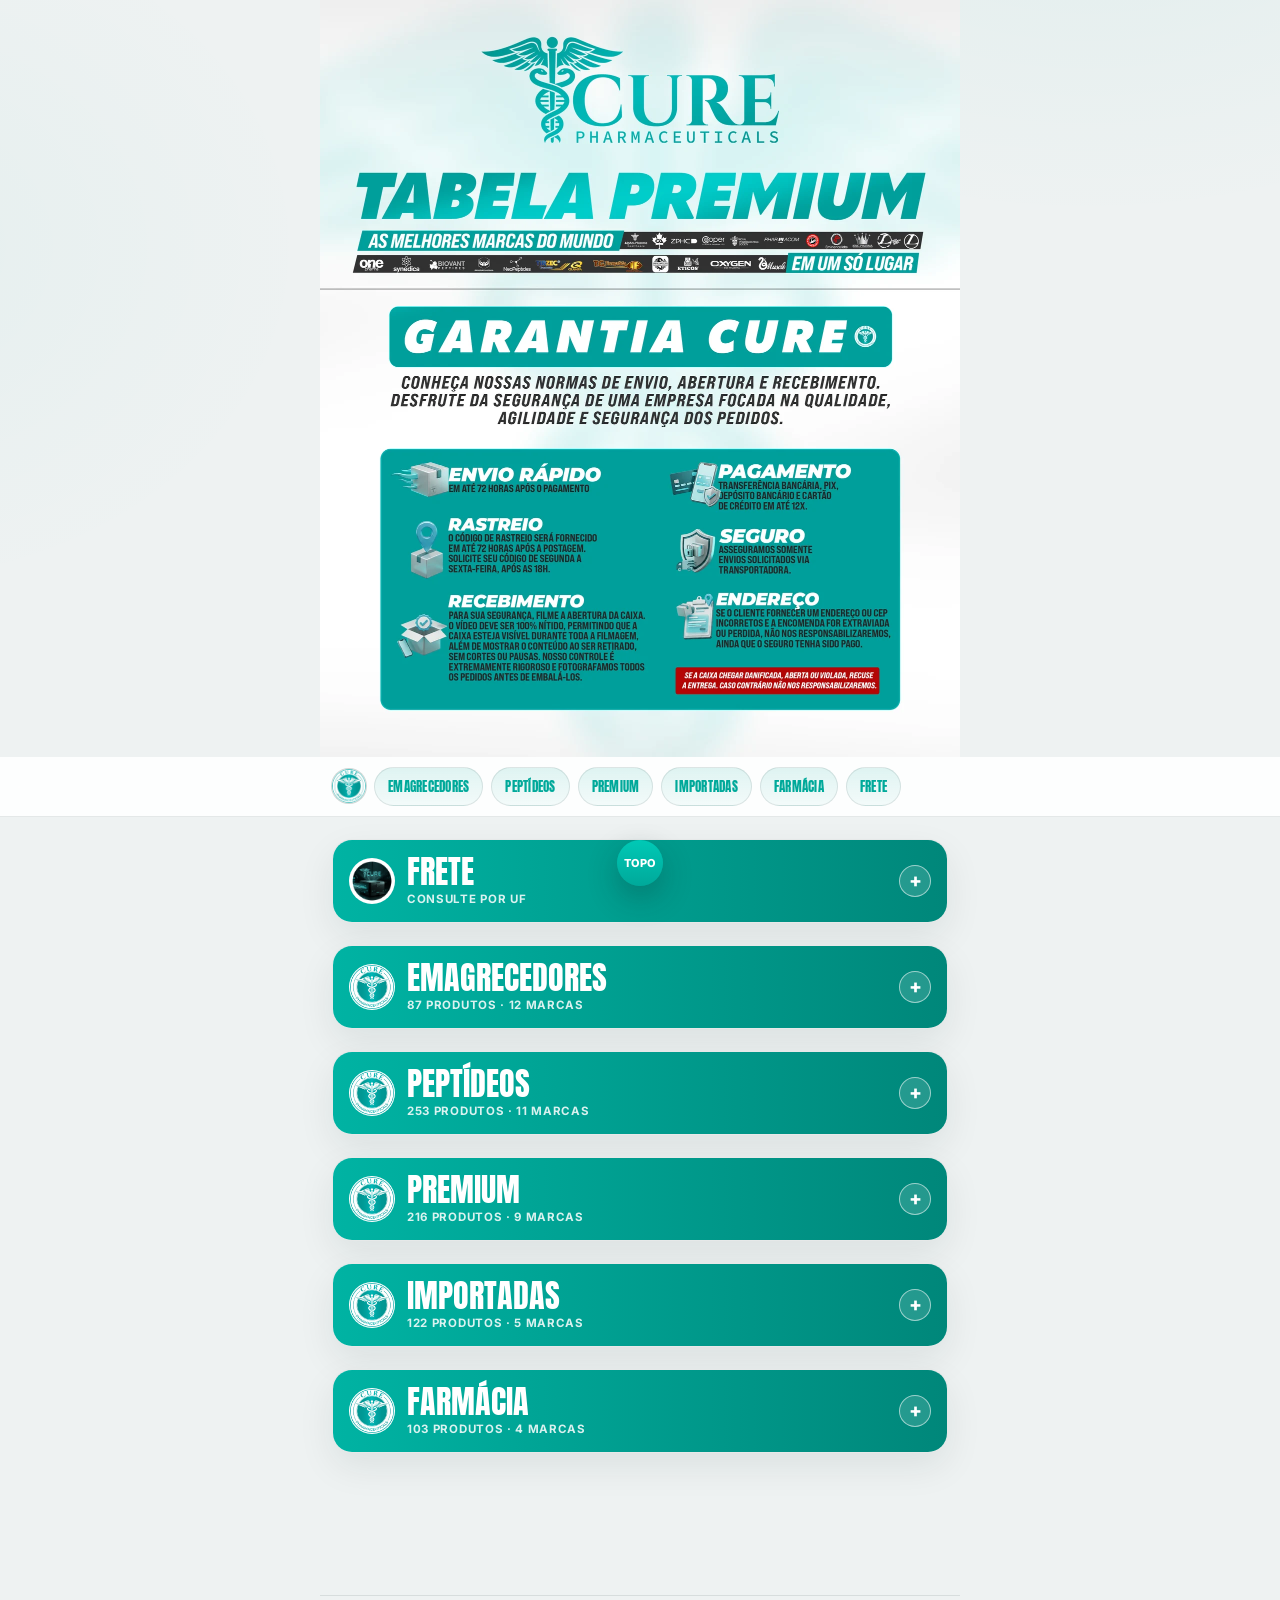
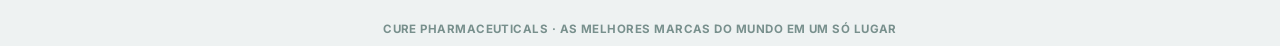
==== py/index.html @ d2676ddd "Mover GHk-CU 1000mcg de Farmacia/Dragon Elite para Peptideos Orais" ====
<!doctype html>
<html lang="pt-BR">
<head>
<meta charset="utf-8">
<meta name="viewport" content="width=device-width, initial-scale=1, viewport-fit=cover">
<title>Tabela CP</title>
<meta name="description" content="Catálogo completo CURE Pharmaceuticals: emagrecedores, peptídeos, linha premium, importadas e farmácia. Consulte preços e frete por UF.">
<meta name="theme-color" content="#020f0d">
<link rel="icon" href="[data-uri]">
<meta property="og:type" content="website">
<meta property="og:site_name" content="CURE Pharmaceuticals">
<meta property="og:title" content="CURE Pharmaceuticals — Tabela Premium">
<meta property="og:description" content="Catálogo completo: emagrecedores, peptídeos, linha premium, importadas e farmácia. Consulte preços e frete por UF.">
<meta property="og:image" content="https://tabelacure.sbs/py/cover.jpg">
<meta property="og:url" content="https://tabelacure.sbs/py">
<meta name="twitter:card" content="summary_large_image">
<style>
@font-face{font-family:'Anton';src:url([data-uri]) format('woff2');font-weight:400;font-style:normal;font-display:swap}
@font-face{font-family:'Inter';src:url([data-uri]) format('woff2');font-weight:400;font-style:normal;font-display:swap}
@font-face{font-family:'Inter';src:url([data-uri]) format('woff2');font-weight:700;font-style:normal;font-display:swap}
@font-face{font-family:'Inter';src:url([data-uri]) format('woff2');font-weight:800;font-style:normal;font-display:swap}

:root{
  --bg:#eef2f2;
  --panel:#ffffff;
  --panel-2:#f4f7f7;
  --line:rgba(10,40,38,.10);
  --line-strong:rgba(10,40,38,.18);
  --cyan:#00a99a;
  --cyan-soft:#00c9b6;
  --text:#12201e;
  --muted:#4b5957;
  --muted-2:#78908d;
  --radius-lg:20px;
  --radius-md:14px;
  --radius-sm:10px;
  --shadow:0 14px 36px rgba(15,40,38,.08);
  --display:'Anton','Arial Narrow',Impact,sans-serif;
  --body:'Inter',system-ui,-apple-system,Segoe UI,Roboto,Arial,sans-serif;
  --maxw:640px;
}
*{box-sizing:border-box}
html{background:var(--bg);scroll-behavior:smooth}
body{
  margin:0;
  min-height:100vh;
  background:
    radial-gradient(60rem 40rem at 85% -10%, rgba(0,169,154,.06), transparent 60%),
    radial-gradient(50rem 40rem at -10% 15%, rgba(0,169,154,.04), transparent 55%),
    var(--bg);
  color:var(--text);
  font-family:var(--body);
  -webkit-font-smoothing:antialiased;
  text-rendering:optimizeLegibility;
}
img{max-width:100%;display:block}
a{color:inherit}
.page{max-width:var(--maxw);margin:0 auto;padding:0 12px 90px}

/* ---------- hero ---------- */
.hero{max-width:var(--maxw);margin:0 auto;position:relative;background:#001512}
.hero img{width:100%}

/* ---------- sticky nav ---------- */
.nav-wrap{position:sticky;top:0;z-index:30;background:rgba(255,255,255,.88);backdrop-filter:blur(14px);border-bottom:1px solid var(--line);padding:10px 0}
.nav{max-width:var(--maxw);margin:0 auto;display:flex;align-items:center;gap:8px;padding:0 12px;overflow-x:auto;scrollbar-width:none}
.nav::-webkit-scrollbar{display:none}
.nav-brand{flex:0 0 auto;width:34px;height:34px;border-radius:50%;background:var(--logo-seal);background-size:cover;box-shadow:0 0 0 1px var(--line-strong)}
.nav a{flex:0 0 auto;font-family:var(--display);font-size:12.5px;letter-spacing:.02em;text-transform:uppercase;text-decoration:none;color:var(--cyan);background:linear-gradient(180deg,rgba(0,169,154,.12),rgba(0,169,154,.04));border:1px solid var(--line);padding:9px 13px;border-radius:999px;white-space:nowrap}
.nav a:active{background:linear-gradient(180deg,rgba(0,169,154,.24),rgba(0,169,154,.08))}

/* ---------- frete (100% CSS, sem dependência de JavaScript) ---------- */
.frete-body{padding:4px 12px 16px}
.uf-radio{position:absolute;width:0;height:0;opacity:0;pointer-events:none}
.uf-grid{display:flex;flex-wrap:wrap;gap:7px}
.uf-chip{display:block;cursor:pointer;user-select:none;-webkit-user-select:none;text-align:center;min-width:40px;font-family:var(--display);font-size:13px;letter-spacing:.02em;padding:9px 4px;border:1px solid var(--line);border-radius:9px;background:#fff;color:var(--text)}
.uf-radio:checked + .uf-chip{background:linear-gradient(180deg,var(--cyan-soft),var(--cyan));color:#fff;border-color:var(--cyan);font-weight:800}
.uf-radio:focus-visible + .uf-chip{outline:2px solid var(--cyan-soft);outline-offset:2px}
.frete-results{margin-top:14px}
.frete-result-panel{display:none;grid-template-columns:repeat(3,1fr);gap:8px}
.frete-result-panel div{border:1px solid var(--line);border-radius:var(--radius-sm);background:var(--panel-2);padding:10px 6px;text-align:center}
.frete-result-panel span{display:block;color:var(--muted);font-size:10px;font-weight:800;text-transform:uppercase;letter-spacing:.04em}
.frete-result-panel strong{display:block;margin-top:5px;font-size:16px;font-weight:800}
.frete-hint{margin:12px 2px 0;font-size:11.5px;color:var(--muted-2)}
#uf-AC:checked ~ .frete-results [data-uf="AC"]{display:grid}#uf-AL:checked ~ .frete-results [data-uf="AL"]{display:grid}#uf-AP:checked ~ .frete-results [data-uf="AP"]{display:grid}#uf-AM:checked ~ .frete-results [data-uf="AM"]{display:grid}#uf-BA:checked ~ .frete-results [data-uf="BA"]{display:grid}#uf-CE:checked ~ .frete-results [data-uf="CE"]{display:grid}#uf-DF:checked ~ .frete-results [data-uf="DF"]{display:grid}#uf-ES:checked ~ .frete-results [data-uf="ES"]{display:grid}#uf-GO:checked ~ .frete-results [data-uf="GO"]{display:grid}#uf-MA:checked ~ .frete-results [data-uf="MA"]{display:grid}#uf-MT:checked ~ .frete-results [data-uf="MT"]{display:grid}#uf-MS:checked ~ .frete-results [data-uf="MS"]{display:grid}#uf-MG:checked ~ .frete-results [data-uf="MG"]{display:grid}#uf-PA:checked ~ .frete-results [data-uf="PA"]{display:grid}#uf-PB:checked ~ .frete-results [data-uf="PB"]{display:grid}#uf-PR:checked ~ .frete-results [data-uf="PR"]{display:grid}#uf-PE:checked ~ .frete-results [data-uf="PE"]{display:grid}#uf-PI:checked ~ .frete-results [data-uf="PI"]{display:grid}#uf-RJ:checked ~ .frete-results [data-uf="RJ"]{display:grid}#uf-RN:checked ~ .frete-results [data-uf="RN"]{display:grid}#uf-RS:checked ~ .frete-results [data-uf="RS"]{display:grid}#uf-RO:checked ~ .frete-results [data-uf="RO"]{display:grid}#uf-RR:checked ~ .frete-results [data-uf="RR"]{display:grid}#uf-SC:checked ~ .frete-results [data-uf="SC"]{display:grid}#uf-SP:checked ~ .frete-results [data-uf="SP"]{display:grid}#uf-SE:checked ~ .frete-results [data-uf="SE"]{display:grid}#uf-TO:checked ~ .frete-results [data-uf="TO"]{display:grid}

/* ---------- category accordion ---------- */
.category{margin:22px 0;border:1px solid var(--line);border-radius:var(--radius-lg);background:var(--panel);box-shadow:var(--shadow);overflow:hidden;scroll-margin-top:70px}
.category summary{list-style:none;cursor:pointer;display:flex;align-items:center;gap:12px;padding:16px 16px;background:linear-gradient(90deg,#00b3a3,#00877a)}
.category summary::-webkit-details-marker{display:none}
.cat-icon{flex:0 0 auto;width:46px;height:46px;border-radius:50%;border:1px solid rgba(255,255,255,.5);background-color:#fff;background-image:var(--logo-seal);background-repeat:no-repeat;background-position:center;background-size:cover}
.cat-icon.is-frete{background-image:url([data-uri])}
.cat-title{flex:1;min-width:0}
.cat-title h2{margin:0;font-family:var(--display);font-weight:400;font-size:clamp(22px,7.5vw,32px);line-height:1;text-transform:uppercase;color:#fff}
.cat-title small{display:block;margin-top:4px;color:rgba(255,255,255,.85);font-size:11.5px;font-weight:700;text-transform:uppercase;letter-spacing:.06em}
.cat-chevron{flex:0 0 auto;width:32px;height:32px;border:1px solid rgba(255,255,255,.55);border-radius:50%;display:grid;place-items:center;color:#fff;background:rgba(255,255,255,.14);font-size:19px;font-weight:900}
.category[open] .cat-chevron{transform:rotate(45deg)}
.category-body{padding:6px 12px 14px;background:var(--panel)}

/* ---------- brand card ---------- */
.brand-card{margin:10px 0;border:1px solid var(--line);border-radius:var(--radius-md);background:var(--panel);box-shadow:0 6px 18px rgba(15,40,38,.05);overflow:hidden}
.brand-kicker{display:flex;align-items:center;justify-content:space-between;gap:10px;padding:12px 14px 0}
.brand-kicker-left{display:flex;align-items:center;gap:7px;min-width:0}
.brand-kicker-left .mini-seal{flex:0 0 auto;width:16px;height:16px;border-radius:50%;background-image:var(--logo-seal);background-size:cover}
.brand-kicker-left span{font-size:10px;font-weight:800;letter-spacing:.12em;text-transform:uppercase;color:var(--muted-2);white-space:nowrap;overflow:hidden;text-overflow:ellipsis}
.brand-kicker-name{flex:0 1 auto;max-width:66%;font-family:var(--display);font-size:11px;letter-spacing:.03em;text-transform:uppercase;color:#00806f;white-space:nowrap;overflow:hidden;text-overflow:ellipsis;border:1px solid var(--line);border-radius:999px;padding:5px 12px;background:rgba(0,169,154,.08)}
.brand-feature{position:relative;overflow:hidden;margin:10px 14px 0;min-height:78px;border-radius:var(--radius-sm);border:1px solid rgba(0,0,0,.14);background:linear-gradient(150deg,#f4f5f6,#d6d9db);background-size:cover;background-position:center;padding:18px 62px;display:flex;align-items:center;justify-content:center}
.brand-feature .logo-img{position:relative;z-index:1;width:100%;height:58px;background-repeat:no-repeat;background-position:center;background-size:contain}
.brand-feature .logo-text{position:relative;z-index:1;font-family:var(--display);font-size:clamp(19px,6.6vw,26px);text-transform:uppercase;text-align:center;color:#16302c;line-height:1.08}

.product-list{list-style:none;margin:12px 0 0;padding:0 12px 10px;border-top:1px solid var(--line)}
.list-subhead{padding:16px 2px 6px;font-family:var(--display);font-size:12.5px;font-weight:400;letter-spacing:.1em;color:var(--cyan);text-transform:uppercase}
.product-row{display:flex;align-items:center;justify-content:space-between;gap:10px;padding:12px 2px;border-bottom:1px solid rgba(10,40,38,.06)}
.product-row:last-child{border-bottom:none}
.product-info{min-width:0}
.product-info .name{display:block;font-size:14.5px;font-weight:700;line-height:1.3;color:var(--text)}
.product-info .sub{display:block;margin-top:2px;font-size:12px;color:var(--muted-2);line-height:1.3}
.price{flex:0 0 auto;font-weight:800;font-size:14.5px;color:var(--cyan);font-variant-numeric:tabular-nums;white-space:nowrap}

/* ---------- footer ---------- */
.site-footer{max-width:var(--maxw);margin:30px auto 0;padding:26px 20px 10px;text-align:center;border-top:1px solid var(--line)}
.site-footer .seal{width:52px;height:52px;margin:0 auto 10px;border-radius:50%;background:var(--logo-seal);background-size:cover}
.site-footer p{margin:0;color:var(--muted-2);font-size:11.5px;letter-spacing:.04em;text-transform:uppercase;font-weight:700}

.top-button{position:fixed;left:50%;bottom:14px;transform:translateX(-50%);z-index:40;width:46px;height:46px;border-radius:50%;display:grid;place-items:center;text-decoration:none;background:linear-gradient(180deg,var(--cyan-soft),var(--cyan));color:#fff;font-weight:900;box-shadow:0 12px 30px rgba(15,40,38,.28);font-size:11px;text-transform:uppercase}

.logo-eticos{background-image:url([data-uri])}
.brand-feature.logo-eticos{background-image:url([data-uri])}
.logo-gen-tirz{background-image:url([data-uri])}
.brand-feature.logo-gen-tirz{background-image:url([data-uri])}
.logo-health{background-image:url([data-uri])}
.brand-feature.logo-health{background-image:url([data-uri])}
.logo-indufar{background-image:url([data-uri])}
.brand-feature.logo-indufar{background-image:url([data-uri])}
.logo-king-pharma{background-image:url([data-uri])}
.brand-feature.logo-king-pharma{background-image:url([data-uri])}
.logo-landerlan{background-image:url([data-uri])}
.brand-feature.logo-landerlan{background-image:url([data-uri])}
.logo-neuroceptix{background-image:url([data-uri])}
.brand-feature.logo-neuroceptix{background-image:url([data-uri])}
.logo-pharmacom{background-image:url([data-uri])}
.brand-feature.logo-pharmacom{background-image:url([data-uri])}
.logo-quimfa{background-image:url([data-uri])}
.brand-feature.logo-quimfa{background-image:url([data-uri])}
.logo-variados{background-image:url([data-uri])}
.brand-feature.logo-variados{background-image:url([data-uri])}
.logo-synedica{background-image:url([data-uri])}
.brand-feature.logo-synedica{background-image:url([data-uri])}
.logo-zphcd{background-image:url([data-uri])}
.brand-feature.logo-zphcd{background-image:url([data-uri])}
.logo-biovant{background-image:url([data-uri])}
.brand-feature.logo-biovant{background-image:url([data-uri])}
.logo-cooper{background-image:url([data-uri])}
.brand-feature.logo-cooper{background-image:url([data-uri])}
.logo-muscle-labs{background-image:url([data-uri])}
.brand-feature.logo-muscle-labs{background-image:url([data-uri])}
.logo-neo-peptides{background-image:url([data-uri])}
.brand-feature.logo-neo-peptides{background-image:url([data-uri])}
.logo-nordyx{background-image:url([data-uri])}
.brand-feature.logo-nordyx{background-image:url([data-uri])}
.logo-novax{background-image:url([data-uri])}
.brand-feature.logo-novax{background-image:url([data-uri])}
.logo-oxygen{background-image:url([data-uri])}
.brand-feature.logo-oxygen{background-image:url([data-uri])}
.logo-peptigen1{background-image:url([data-uri])}
.brand-feature.logo-peptigen1{background-image:url([data-uri])}
.logo-alpha-pharma{background-image:url([data-uri])}
.brand-feature.logo-alpha-pharma{background-image:url([data-uri])}
.logo-canada{background-image:url([data-uri])}
.brand-feature.logo-canada{background-image:url([data-uri])}
.logo-eminence{background-image:url([data-uri])}
.brand-feature.logo-eminence{background-image:url([data-uri])}
.logo-geniqs{background-image:url([data-uri]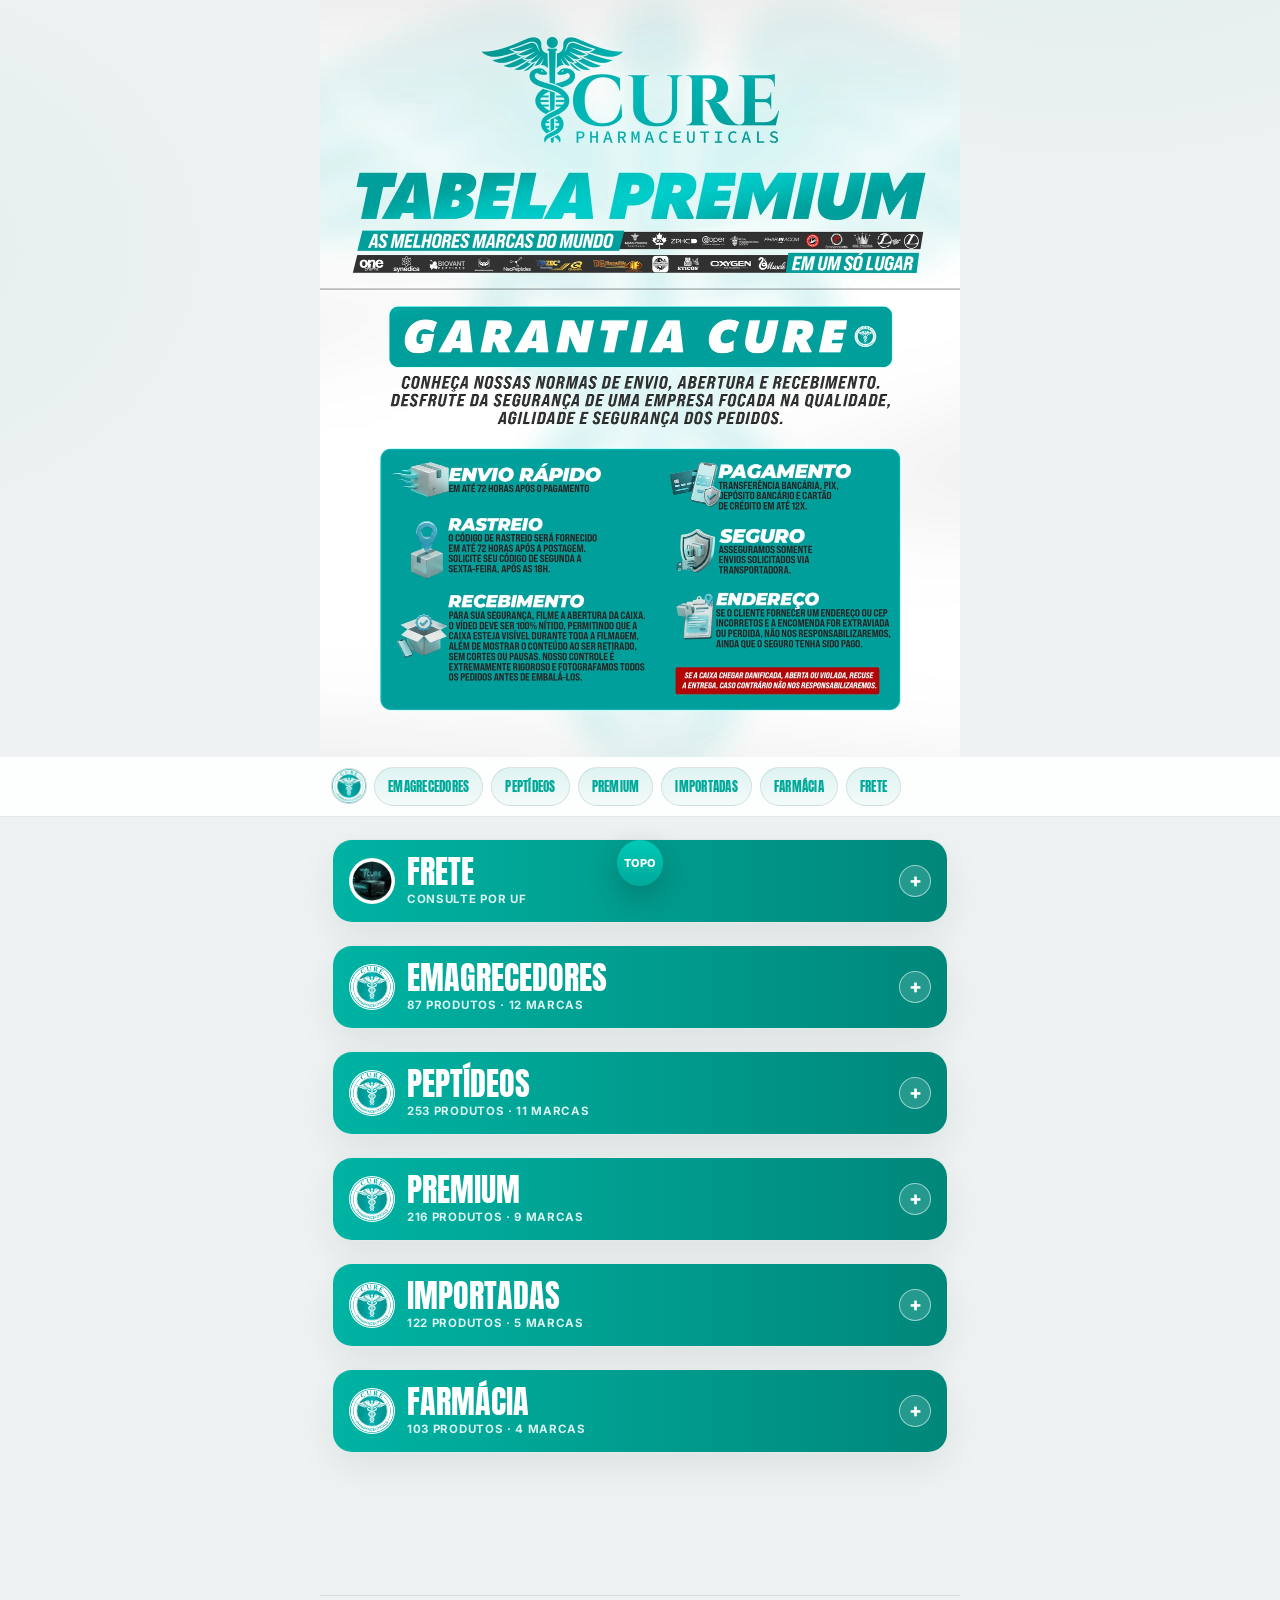
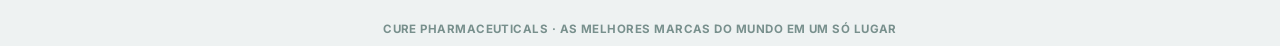
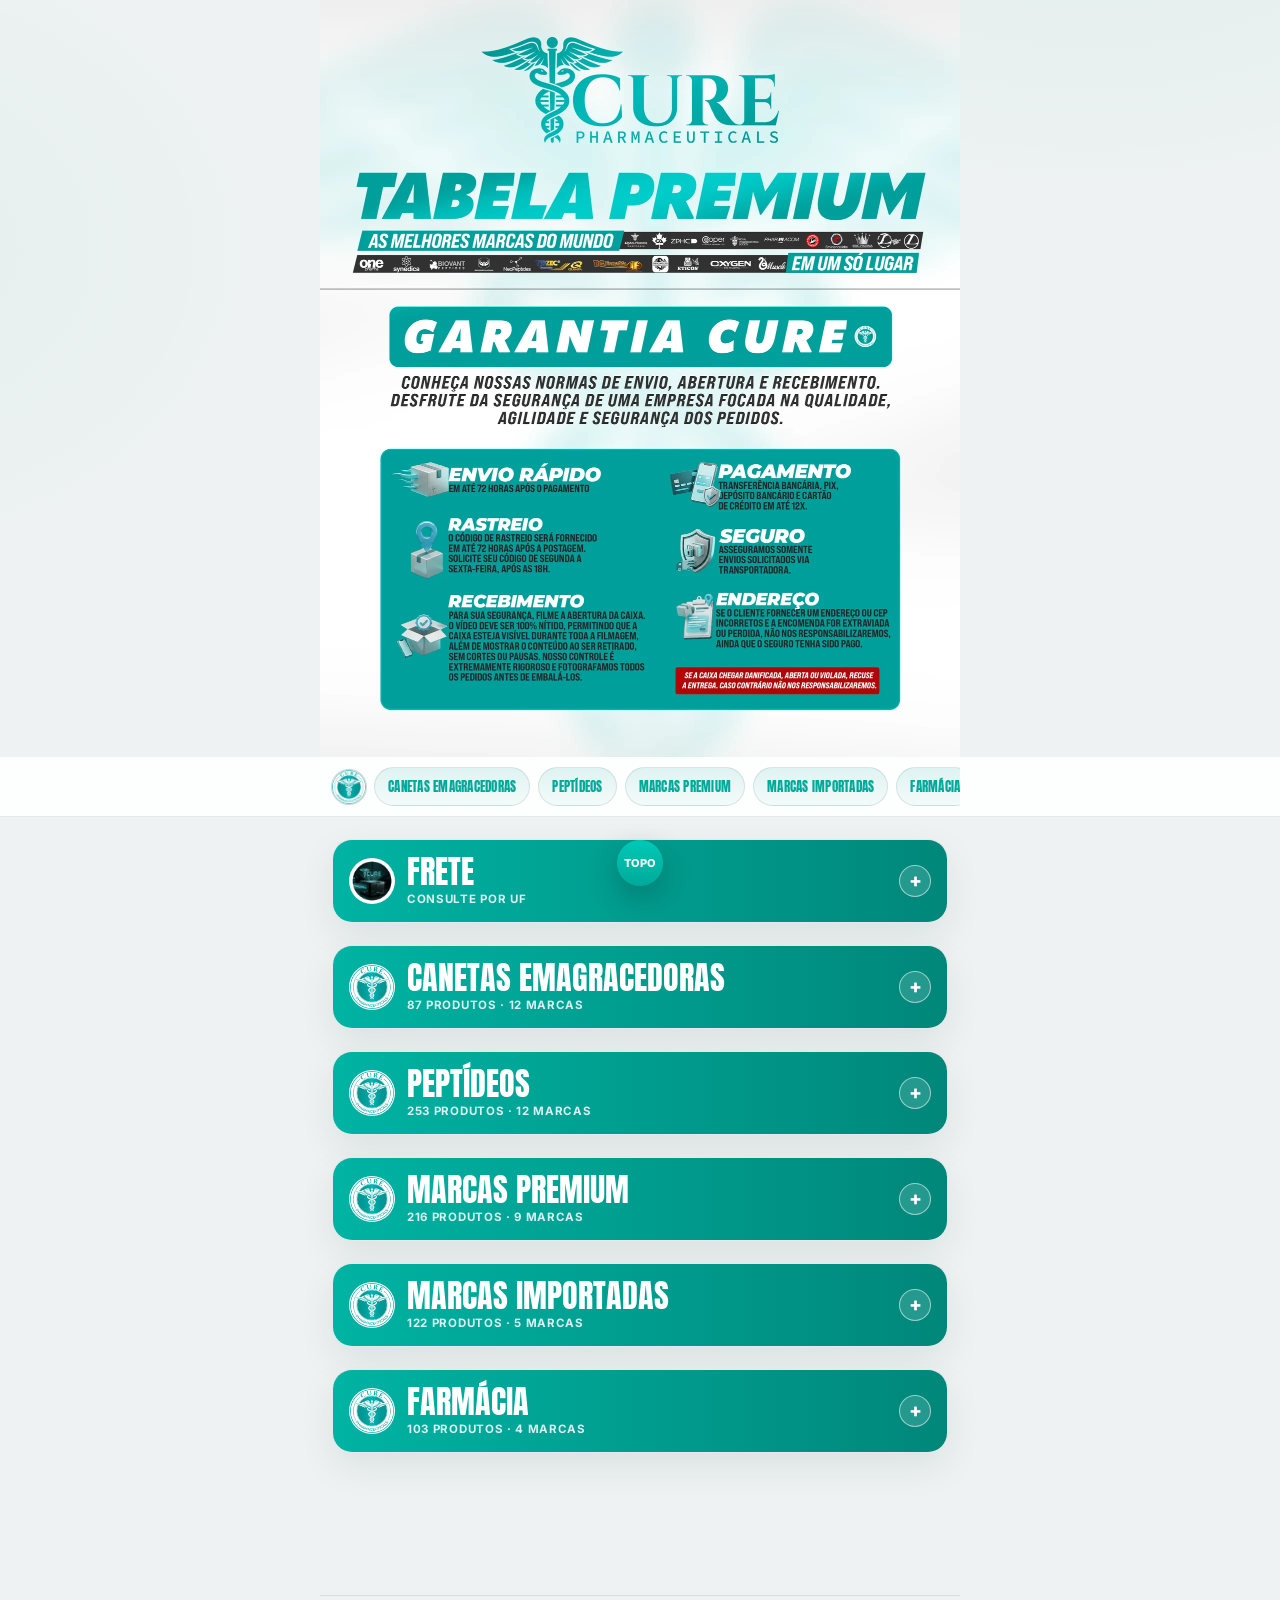
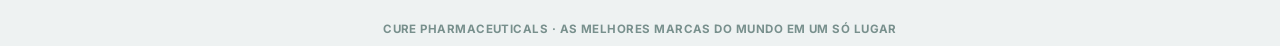
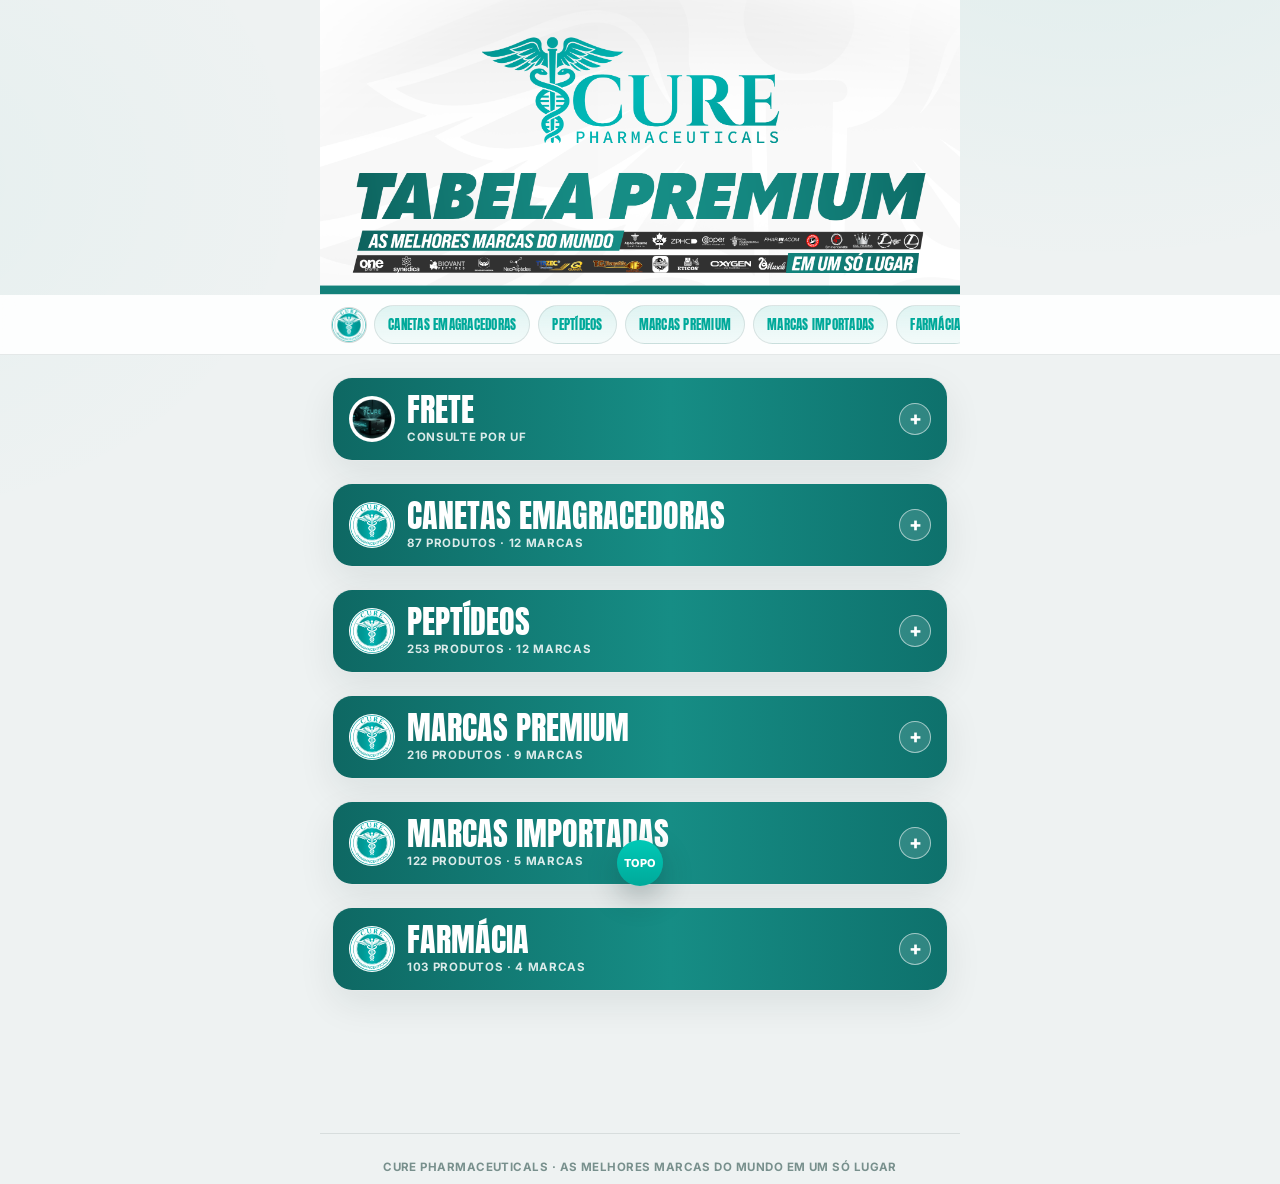
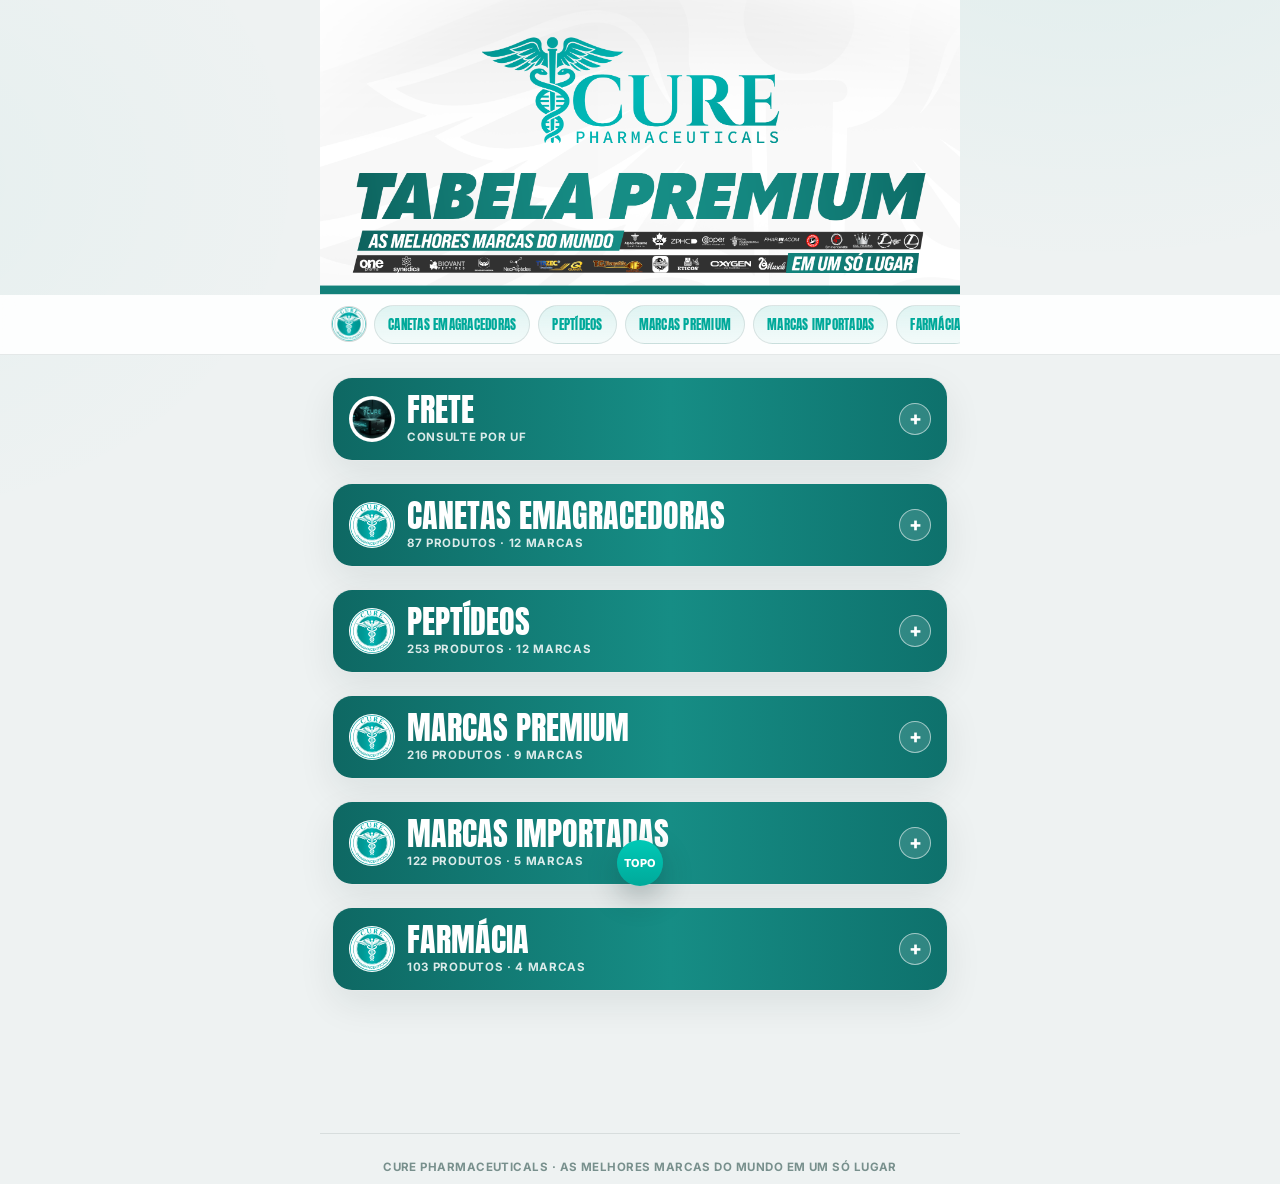
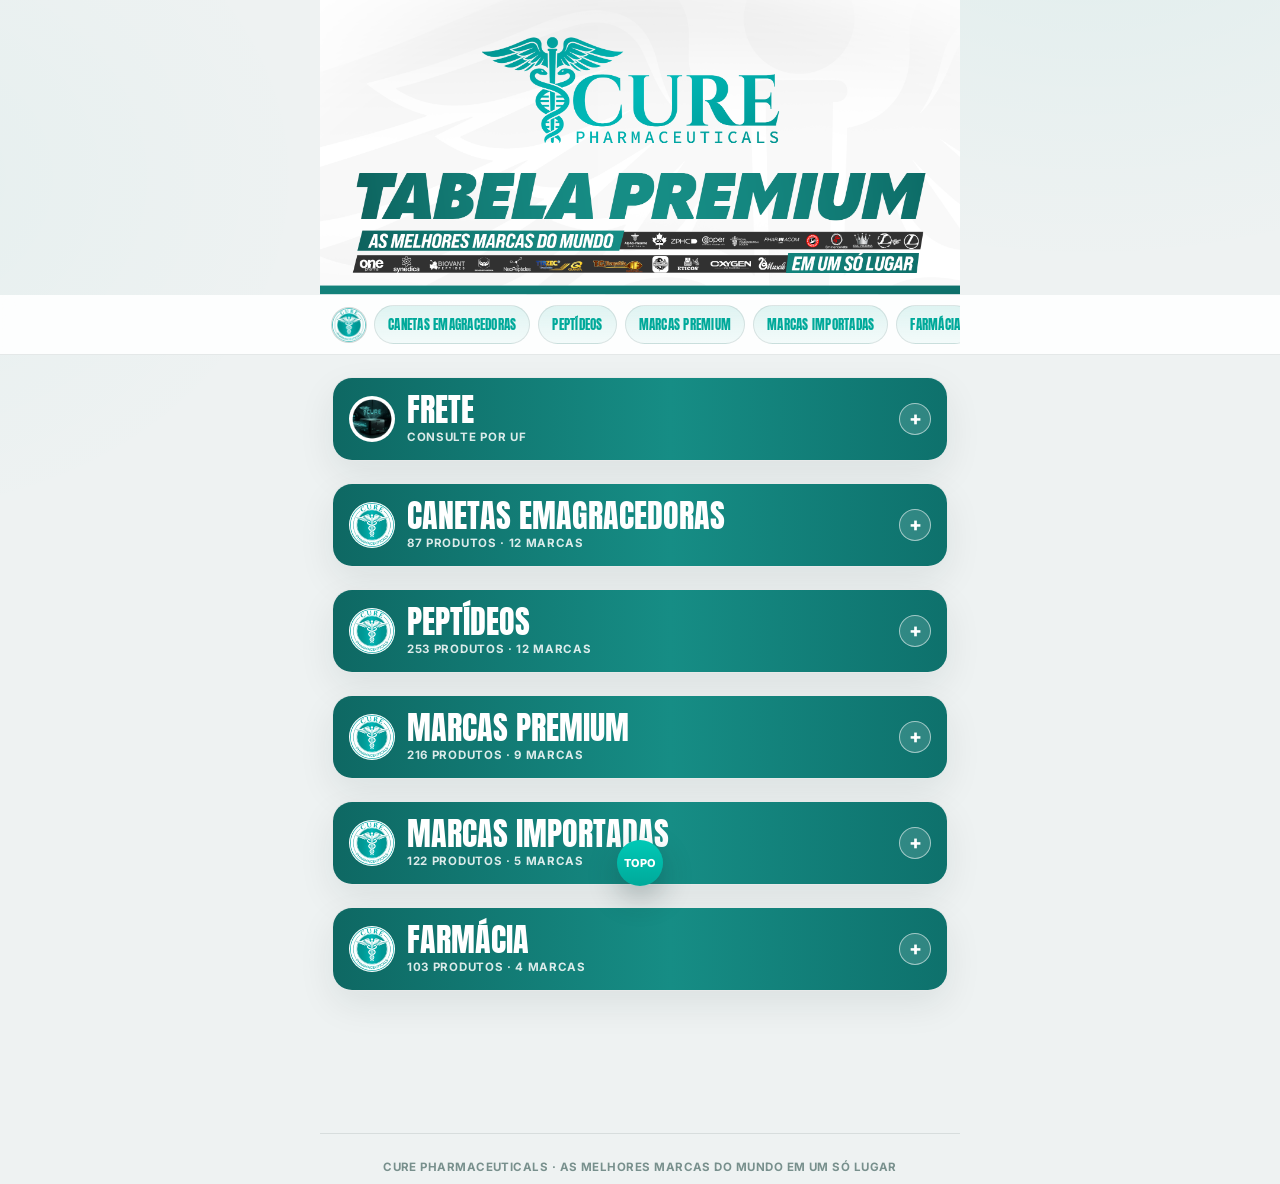
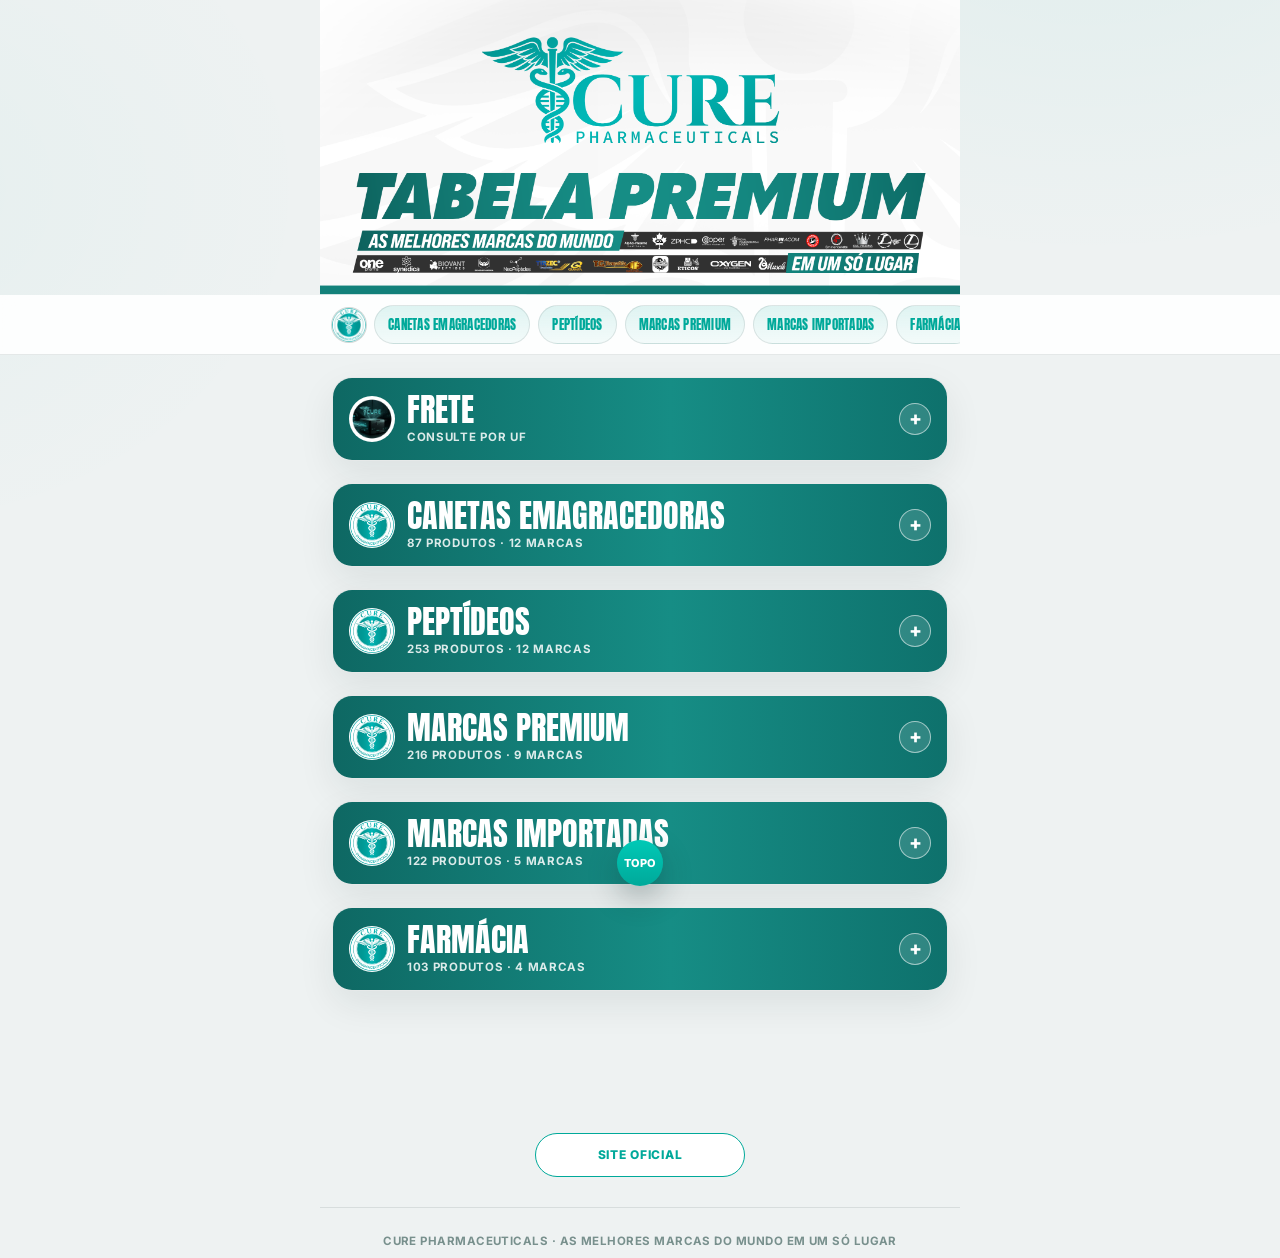
